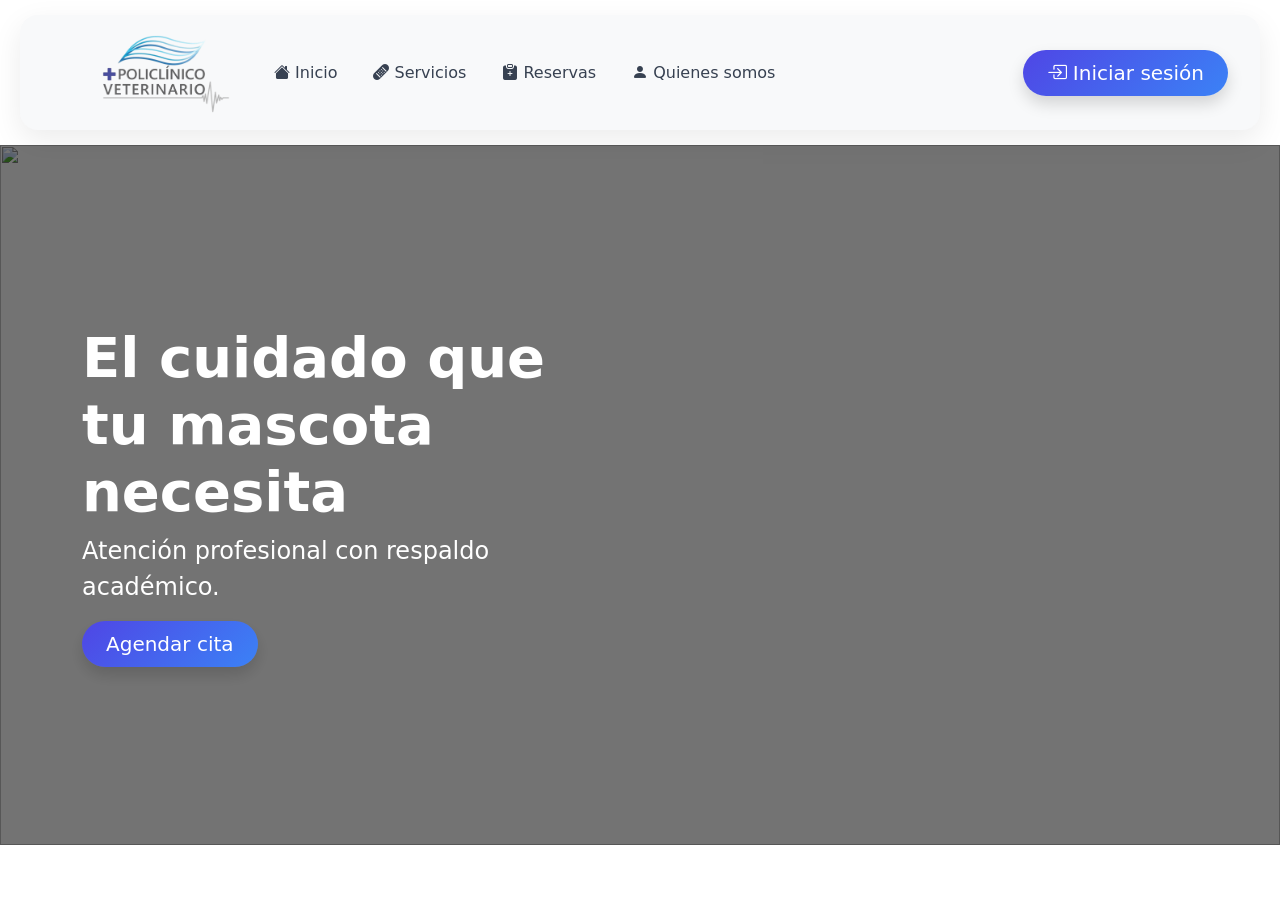
==== index.html @ 4d81bc24 "primer commit desde mac" ====
<!doctype html>
<html lang="es">
  <head>
    <meta charset="utf-8" />
    <meta name="viewport" content="width=device-width, initial-scale=1" />
    <title>Policlínico Veterinario</title>
    <link
      href="public/css/bootstrap.min.css"
      rel="stylesheet"
      crossorigin="anonymous"
    />
    <link rel="stylesheet" href="public/css/index.css">
    <link
      rel="stylesheet"
      href="https://cdn.jsdelivr.net/npm/bootstrap-icons@1.13.1/font/bootstrap-icons.min.css"
    />
    <script src="public/js/jquery-4.0.0.min.js"></script>
  </head>
  <body>
    <header>
      <!--Navbar-->
      <nav class="navbar navbar-expand-lg bg-body-tertiary navbar-modern">
        <div class="container-fluid ms-5">
          <a class="navbar-brand" href="#">
            <img
              src="img/embarvet-logo.png"
              alt="Logo"
              width="130"
              height="auto"
              class="d-inline-block align-text-top"
            />
          </a>
          <button
            class="navbar-toggler"
            type="button"
            data-bs-toggle="collapse"
            data-bs-target="#navbarSupportedContent"
            aria-controls="navbarSupportedContent"
            aria-expanded="false"
            aria-label="Toggle navigation"
          >
            <span class="navbar-toggler-icon"></span>
          </button>
          <div class="collapse navbar-collapse" id="navbarSupportedContent">
            <ul class="navbar-nav me-auto mb-2 mb-lg-0">
              <li class="nav-item">
                <a
                 class="nav-link nav-modern text-gradient-hover" href="#"
                  ><i class="bi bi-house-fill"></i> Inicio</a
                >
              </li>
              <li class="nav-item">
                <a class="nav-link nav-modern text-gradient-hover" href="#"
                  ><i class="bi bi-bandaid-fill"></i> Servicios</a
                >
              </li>
              <li class="nav-item dropdown">
                <a
               class="nav-link nav-modern text-gradient-hover" href="#"
                  role="button"
                  data-bs-toggle="dropdown"
                  aria-expanded="false"
                >
                  <i class="bi bi-clipboard-plus-fill"></i> Reservas
                </a>
                <ul class="dropdown-menu">
                  <li><a class="dropdown-item" href="#">Agendar cita</a></li>
                  <li><a class="dropdown-item" href="#">Ver mis citas</a></li>
                  <li><hr class="dropdown-divider" /></li>
                  <li>
                    <a class="dropdown-item" href="#">Cancelar cita</a>
                  </li>
                </ul>
              </li>
              <li class="nav-item">
                <a class="nav-link nav-modern text-gradient-hover" href="#"
                  ><i class="bi bi-person-fill"></i> Quienes somos</a
                >
              </li>
            </ul>
          <div class="d-flex">
  <a href="login.php" class="btn btn-primary btn-lg px-4 rounded-pill shadow">
    <i class="bi bi-box-arrow-in-right"></i> Iniciar sesión
  </a>
</div>
          </div>
        </div>
      </nav>
    </header>

    <!--Carousel-->
<section class="hero position-relative">

  <!-- CAROUSEL DE FONDO -->
  <div id="carouselExampleAutoplaying"
    class="carousel slide hero-carousel"
    data-bs-ride="carousel"
    data-bs-interval="4000"
    data-bs-pause="false">

    <div class="carousel-inner">
      <div class="carousel-item active">
        <img src="img/hero-image-vet.jpg" class="d-block w-100" alt="">
      </div>

      <div class="carousel-item">
        <img src="img/hero-image-launch.png" class="d-block w-100" alt="">
      </div>

      <div class="carousel-item">
        <img src="img/hero-image-crew.jpg" class="d-block w-100" alt="">
      </div>
    </div>

    <!-- overlay oscuro -->
    <div class="hero-overlay"></div>
  </div>

  <!-- TEXTO ENCIMA -->
  <div class="hero-content text-white">
    <div class="container">
      <div class="col-md-7 col-lg-5">

        <h1 class="display-4 fw-bold">
          El cuidado que tu mascota necesita
        </h1>

        <p class="lead fs-4">
          Atención profesional con respaldo académico.
        </p>

        <a href="#" class="btn btn-primary btn-lg px-4 rounded-pill shadow">
          Agendar cita
        </a>

      </div>
    </div>
  </div>

</section>
    <script src="https://cdn.jsdelivr.net/npm/bootstrap@5.3.2/dist/js/bootstrap.bundle.min.js"></script>
  </body>
</html>
---- public/css/index.css ----
.navbar-modern {
  margin: 15px 20px;
  padding: 12px 20px;
  border-radius: 18px;
  background: rgba(255, 255, 255, 0.9);
  backdrop-filter: blur(10px);
  box-shadow: 0 10px 30px rgba(0,0,0,0.08);
  transition: all 0.3s ease;
}

.text-gradient-hover {
  color: #374151;
  font-weight: 500;
  transition: 0.25s ease;
}

.text-gradient-hover:hover {
  background: linear-gradient(135deg, #4f46e5, #3b82f6);
  -webkit-background-clip: text;
  -webkit-text-fill-color: transparent;
  transform: translateY(-1px);
}
.btn-primary {
  background: linear-gradient(135deg, #4f46e5, #3b82f6);
  border: none;
  transition: 0.3s ease;
}

.btn-primary:hover {
  transform: translateY(-2px);
  box-shadow: 0 10px 20px rgba(59, 130, 246, 0.3);
}

.hero {
  height: 700px;
  overflow: hidden;
}

/* carousel de fondo */
.hero-carousel img {
  height: 700px;
  object-fit: cover;
}

/* overlay oscuro */
.hero-overlay {
  position: absolute;
  inset: 0;
  background: rgba(0, 0, 0, 0.55);
  z-index: 1;
}

/* texto encima */
.hero-content {
  position: absolute;
  top: 0;
  left: 0;
  height: 100%;
  width: 100%;
  z-index: 2;

  display: flex;
  align-items: center;
}
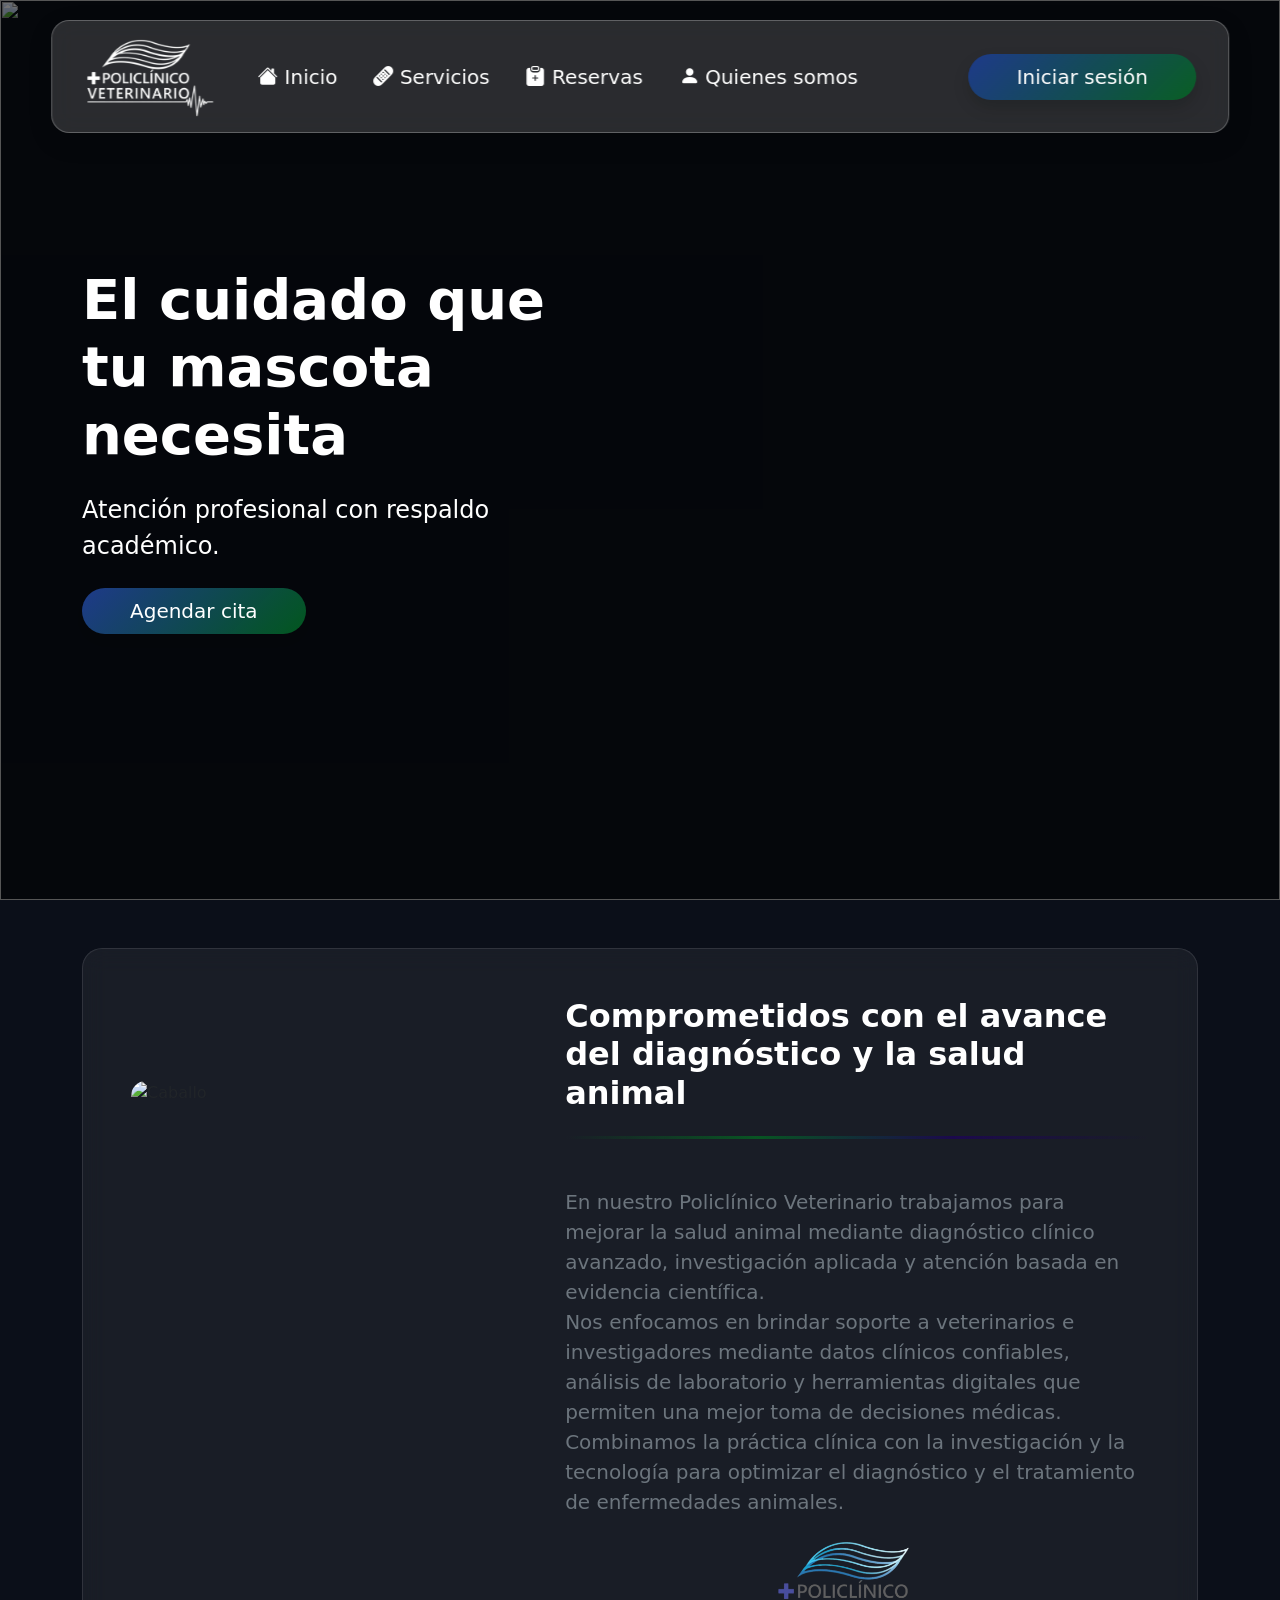
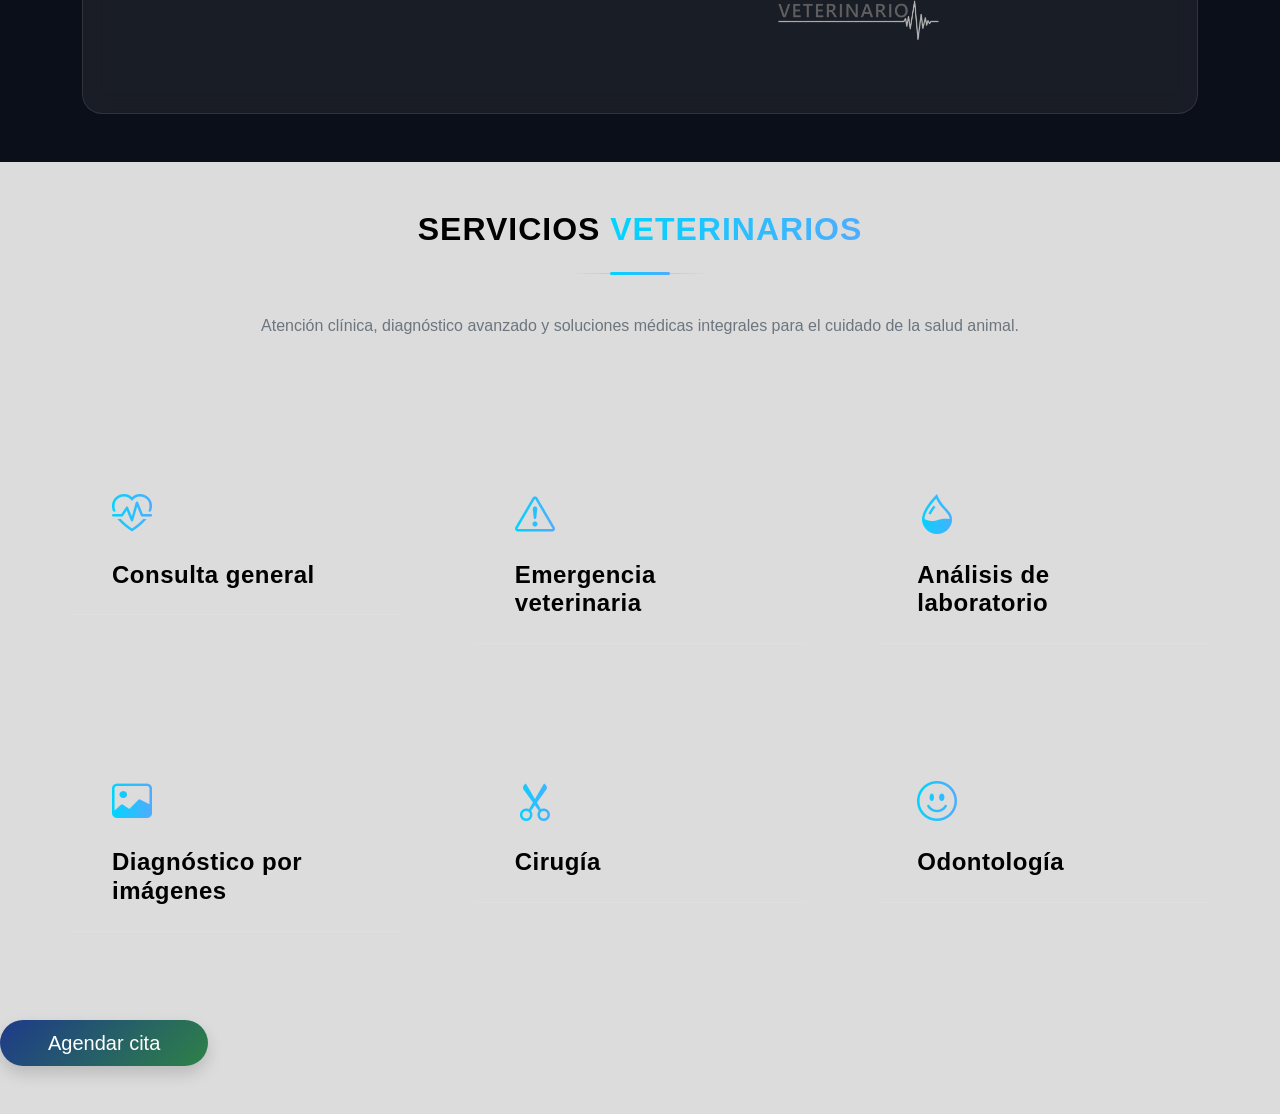
==== commit f536237e: "mejoras en landing" ====
--- a/index.html
+++ b/index.html
@@ -20,8 +20,8 @@
   <body>
     <header>
       <!--Navbar-->
-      <nav class="navbar navbar-expand-lg bg-body-tertiary navbar-modern">
-        <div class="container-fluid ms-5">
+      <nav class="navbar navbar-expand-lg navbar-modern">
+        <div class="container">
           <a class="navbar-brand" href="#">
             <img
               src="img/embarvet-logo.png"
@@ -46,23 +46,23 @@
             <ul class="navbar-nav me-auto mb-2 mb-lg-0">
               <li class="nav-item">
                 <a
-                 class="nav-link nav-modern text-gradient-hover" href="#"
+                 class="nav-link nav-modern text-gradient-hover fs-5 text-white" href="#"
                   ><i class="bi bi-house-fill"></i> Inicio</a
                 >
               </li>
               <li class="nav-item">
-                <a class="nav-link nav-modern text-gradient-hover" href="#"
+                <a class="nav-link nav-modern text-gradient-hover fs-5 text-white" href="#"
                   ><i class="bi bi-bandaid-fill"></i> Servicios</a
                 >
               </li>
               <li class="nav-item dropdown">
                 <a
-               class="nav-link nav-modern text-gradient-hover" href="#"
+               class="nav-link nav-modern text-gradient-hover fs-5 text-white" href="#"
                   role="button"
                   data-bs-toggle="dropdown"
                   aria-expanded="false"
                 >
-                  <i class="bi bi-clipboard-plus-fill"></i> Reservas
+                  <i class="bi bi-clipboard-plus-fill fs-5 text-white"></i> Reservas
                 </a>
                 <ul class="dropdown-menu">
                   <li><a class="dropdown-item" href="#">Agendar cita</a></li>
@@ -74,14 +74,13 @@
                 </ul>
               </li>
               <li class="nav-item">
-                <a class="nav-link nav-modern text-gradient-hover" href="#"
+                <a class="nav-link nav-modern text-gradient-hover fs-5 text-white" href="#"
                   ><i class="bi bi-person-fill"></i> Quienes somos</a
                 >
               </li>
             </ul>
           <div class="d-flex">
-  <a href="login.php" class="btn btn-primary btn-lg px-4 rounded-pill shadow">
-    <i class="bi bi-box-arrow-in-right"></i> Iniciar sesión
+  <a href="login.php" class="btn btn-primary btn-lg px-5 rounded-pill shadow">Iniciar sesión
   </a>
 </div>
           </div>
@@ -105,11 +104,15 @@
       </div>
 
       <div class="carousel-item">
-        <img src="img/hero-image-launch.png" class="d-block w-100" alt="">
+        <img src="img/hero-image-launch.jpg" class="d-block w-100" alt="">
       </div>
 
       <div class="carousel-item">
         <img src="img/hero-image-crew.jpg" class="d-block w-100" alt="">
+      </div>
+
+            <div class="carousel-item">
+        <img src="img/hero-image-opening.png" class="d-block w-100" alt="">
       </div>
     </div>
 
@@ -125,20 +128,226 @@
         <h1 class="display-4 fw-bold">
           El cuidado que tu mascota necesita
         </h1>
-
+<br>
         <p class="lead fs-4">
           Atención profesional con respaldo académico.
         </p>
-
-        <a href="#" class="btn btn-primary btn-lg px-4 rounded-pill shadow">
+<br>
+        <a href="#" class="btn btn-primary btn-lg px-5 rounded-pill shadow">
           Agendar cita
         </a>
 
       </div>
     </div>
   </div>
-
+  </section>
+<!-- NOSOTROS -->
+<section class="py-5" id="nosotros">
+  <div class="container">
+
+    <div class="glass p-4 p-md-5">
+
+      <div class="row align-items-center">
+
+        <!-- IMAGEN -->
+        <div class="col-md-5 d-none d-md-block">
+
+          <img src="img/caballo.jpg"
+               alt="Caballo"
+               class="w-100 h-100"
+               style="object-fit: cover; min-height: 500px; border-radius: 15px;">
+
+        </div>
+
+        <!-- TEXTO -->
+        <div class="col-md-7 text-white">
+
+
+
+<h2 class="fw-bold mb-3">Comprometidos con el avance del diagnóstico y la salud animal</h2>
+<div class="my-4">
+  <div class="gradient-divider"></div>
+</div>
+            
+       <br>
+
+          <p class="fs-5 text-secondary">
+            En nuestro Policlínico Veterinario trabajamos para mejorar la salud animal mediante diagnóstico clínico avanzado,
+            investigación aplicada y atención basada en evidencia científica.
+          </p>
+
+          <p class="fs-5 text-secondary">
+            Nos enfocamos en brindar soporte a veterinarios e investigadores mediante datos clínicos confiables,
+            análisis de laboratorio y herramientas digitales que permiten una mejor toma de decisiones médicas.
+          </p>
+
+          <p class="fs-5 text-secondary">
+            Combinamos la práctica clínica con la investigación y la tecnología para optimizar el diagnóstico
+            y el tratamiento de enfermedades animales.
+          </p> <br>
+      <div class="mb-4 text-center">
+        <img src="img/embarvet-logo.png" alt="Policlínico Veterinario"
+             class="img-fluid"
+             style="max-height: 100px;">
+      </div>
+        </div>
+
+      </div>
+
+    </div>
+
+  </div>
 </section>
+
+
+<section class="section-services py-5">
+  <div class="container-fluid px-5">
+
+    <!-- HEADER -->
+    <div class="row justify-content-center text-center mb-5">
+      <div class="col-md-10 col-lg-8">
+        <div class="header-section">
+          <h2 class="title text-black">Servicios <span class="text-primary">Veterinarios</span></h2>
+          <p class="description text-secondary">
+            Atención clínica, diagnóstico avanzado y soluciones médicas integrales para el cuidado de la salud animal.
+          </p>
+        </div>
+      </div>
+    </div>
+
+    <div class="row g-4">
+
+      <!-- Servicio 1 -->
+      <div class="col-md-6 col-lg-4">
+        <div class="single-service  p-4 h-100">
+          <div class="part-1 mb-3">
+            <i class="bi bi-heart-pulse fs-1 text-primary"></i>
+            <h3 class="title mt-3 text-black">Consulta general</h3>
+          </div>
+        </div>
+      </div>
+
+      <!-- Servicio 2 -->
+      <div class="col-md-6 col-lg-4">
+        <div class="single-service  p-4 h-100">
+          <div class="part-1 mb-3">
+            <i class="bi bi-exclamation-triangle fs-1 text-danger"></i>
+            <h3 class="title mt-3 text-black">Emergencia veterinaria</h3>
+          </div>
+        </div>
+      </div>
+
+      <!-- Servicio 3 -->
+      <div class="col-md-6 col-lg-4">
+        <div class="single-service  p-4 h-100">
+          <div class="part-1 mb-3">
+            <i class="bi bi-droplet-half fs-1 text-info"></i>
+            <h3 class="title mt-3 text-black">Análisis de laboratorio</h3>
+          </div>
+        </div>
+      </div>
+
+      <!-- Servicio 4 -->
+      <div class="col-md-6 col-lg-4">
+        <div class="single-service  p-4 h-100">
+          <div class="part-1 mb-3">
+            <i class="bi bi-image fs-1 text-warning"></i>
+            <h3 class="title mt-3 text-black">Diagnóstico por imágenes</h3>
+          </div>
+        </div>
+      </div>
+
+      <!-- Servicio 5 -->
+      <div class="col-md-6 col-lg-4">
+        <div class="single-service  p-4 h-100">
+          <div class="part-1 mb-3">
+            <i class="bi bi-scissors fs-1 text-light"></i>
+            <h3 class="title mt-3 text-black">Cirugía</h3>
+          </div>
+        </div>
+      </div>
+
+      <!-- Servicio 6 -->
+      <div class="col-md-6 col-lg-4">
+        <div class="single-service  p-4 h-100">
+          <div class="part-1 mb-3">
+            <i class="bi bi-emoji-smile fs-1 text-primary"></i>
+            <h3 class="title mt-3 text-black">Odontología</h3>
+          </div>
+        </div>
+      </div>
+    </div>
+    <br><br>
+  </div>
+          <a href="#" class="btn btn-primary btn-lg px-5 rounded-pill shadow">
+          Agendar cita
+        </a>
+</section>
+<!--
+
+<div class="container py-5">
+
+  <h1 class="text-white text-center mb-5">Servicios</h1>
+
+  <div class="row g-4">
+
+    <div class="col-6 col-md-4">
+      <div class="glass-card">
+        🩺 Consulta general
+      </div>
+    </div>
+
+    <div class="col-6 col-md-4">
+      <div class="glass-card">
+        🚑 Urgencia veterinaria
+      </div>
+    </div>
+
+    <div class="col-6 col-md-4">
+      <div class="glass-card">
+        🧪 Análisis de laboratorio
+      </div>
+    </div>
+
+    <div class="col-6 col-md-4">
+      <div class="glass-card">
+        🩻 Ecografía y diagnóstico
+      </div>
+    </div>
+
+    <div class="col-6 col-md-4">
+      <div class="glass-card">
+        🏥 Cirugía
+      </div>
+    </div>
+
+    <div class="col-6 col-md-4">
+      <div class="glass-card">
+        🦷 Odontología
+      </div>
+    </div>
+
+    <div class="col-6 col-md-4">
+      <div class="glass-card">
+        💉 Vacunación
+      </div>
+    </div>
+
+    <div class="col-6 col-md-4">
+      <div class="glass-card">
+        🧘 Terapia del dolor
+      </div>
+    </div>
+
+    <div class="col-6 col-md-4">
+      <div class="glass-card">
+        🐴 Medicina preventiva
+      </div>
+    </div>
+
+  </div>
+
+</div> -->
     <script src="https://cdn.jsdelivr.net/npm/bootstrap@5.3.2/dist/js/bootstrap.bundle.min.js"></script>
   </body>
 </html>
--- a/public/css/index.css
+++ b/public/css/index.css
@@ -1,12 +1,63 @@
+.navbar-brand img {
+  filter: brightness(0) invert(1);
+}
+
+.navbar-modern .navbar-brand {
+  position: relative;
+  z-index: 1;
+}
+
+.navbar-modern .navbar-brand::before {
+  content: "";
+  position: absolute;
+  top: 50%;
+  left: 50%;
+  transform: translate(-50%, -50%);
+
+  width: 140px;
+  height: 60px;
+  filter: blur(20px);
+  border-radius: 50px;
+
+  z-index: -1;
+}
+
 
 .navbar-modern {
-  margin: 15px 20px;
-  padding: 12px 20px;
+  position: absolute;
+  top: 20px;
+  left: 50%;
+  transform: translateX(-50%);
+
+  width: 92%;
+  z-index: 1000;
+
+  background: rgba(255, 255, 255, 0.15);
+  backdrop-filter: blur(12px);
+  -webkit-backdrop-filter: blur(12px);
+
+  border: 1px solid rgba(255, 255, 255, 0.25);
   border-radius: 18px;
-  background: rgba(255, 255, 255, 0.9);
-  backdrop-filter: blur(10px);
-  box-shadow: 0 10px 30px rgba(0,0,0,0.08);
-  transition: all 0.3s ease;
+
+  box-shadow: 0 8px 25px rgba(0, 0, 0, 0.15);
+
+  padding: 10px 20px;
+}
+
+
+.dropdown-menu {
+  animation: fadeIn 0.2s ease;
+}
+
+@keyframes fadeIn {
+  from {
+    opacity: 0;
+    transform: translateY(-5px);
+  }
+  to {
+    opacity: 1;
+    transform: translateY(0);
+  }
 }
 
 .text-gradient-hover {
@@ -16,30 +67,64 @@
 }
 
 .text-gradient-hover:hover {
-  background: linear-gradient(135deg, #4f46e5, #3b82f6);
+  background: linear-gradient(135deg, #1e3a8a, rgba(2, 107, 34, 0.8));;
   -webkit-background-clip: text;
   -webkit-text-fill-color: transparent;
   transform: translateY(-1px);
 }
 .btn-primary {
-  background: linear-gradient(135deg, #4f46e5, #3b82f6);
+  background: linear-gradient(135deg, #1e3a8a, rgba(2, 107, 34, 0.8));;
   border: none;
   transition: 0.3s ease;
 }
 
 .btn-primary:hover {
-  transform: translateY(-2px);
-  box-shadow: 0 10px 20px rgba(59, 130, 246, 0.3);
-}
-
+	transform: translateY(-2px);
+	box-shadow: 0 8px 24px rgba(255, 255, 255, 0.15);
+}
+
+.dropdown-menu {
+  background: rgba(255, 255, 255, 0.08);
+  backdrop-filter: blur(18px);
+  -webkit-backdrop-filter: blur(18px);
+
+  border: 1px solid rgba(255, 255, 255, 0.15);
+  border-radius: 14px;
+
+  box-shadow: 0 10px 30px rgba(0, 0, 0, 0.25);
+
+  padding: 8px;
+}
+
+.dropdown-item {
+  color: white !important;
+  border-radius: 10px;
+  padding: 10px 12px;
+  transition: all 0.2s ease;
+}
+
+.dropdown-item:hover {
+  background: rgba(255, 255, 255, 0.12);
+  transform: translateX(2px);
+}
+
+.dropdown-divider {
+  border-color: rgba(255, 255, 255, 0.15);
+}
+
+.dropdown-menu.show {
+  background: rgba(255, 255, 255, 0.08) !important;
+}
+
+/*HERO SECTION*/
 .hero {
-  height: 700px;
+  height: 900px;
   overflow: hidden;
 }
 
 /* carousel de fondo */
 .hero-carousel img {
-  height: 700px;
+height: 900px;
   object-fit: cover;
 }
 
@@ -54,12 +139,193 @@
 /* texto encima */
 .hero-content {
   position: absolute;
-  top: 0;
-  left: 0;
-  height: 100%;
-  width: 100%;
+  inset: 0;
   z-index: 2;
 
   display: flex;
   align-items: center;
+}
+
+.glass-card {
+  background: rgba(255, 255, 255, 0.08);
+  backdrop-filter: blur(18px);
+  -webkit-backdrop-filter: blur(18px);
+
+  border: 1px solid rgba(255, 255, 255, 0.15);
+  border-radius: 18px;
+
+  padding: 30px 20px;
+
+  box-shadow: 0 10px 25px rgba(0, 0, 0, 0.2);
+
+  color: white;
+
+  transition: all 0.25s ease;
+}
+
+.glass-card:hover {
+  transform: translateY(-6px);
+  background: rgba(255, 255, 255, 0.12);
+}
+.service-icon {
+  font-size: 32px;
+  margin-bottom: 12px;
+  color: #93c5fd;
+}
+.glass-card h5 {
+  font-weight: 500;
+  font-size: 1.1rem;
+  margin: 0;
+}
+body {
+  background: #0b0f19;
+}
+
+.glass {
+  background: rgba(255, 255, 255, 0.06);
+  backdrop-filter: blur(12px);
+  -webkit-backdrop-filter: blur(12px);
+  border: 1px solid rgba(255, 255, 255, 0.1);
+  border-radius: 20px;
+}
+
+.gradient-divider {
+  height: 3px;
+  width: 100%;
+  border-radius: 999px;
+
+  background: linear-gradient(
+    90deg,
+    rgba(0, 212, 255, 0),
+    rgba(2, 107, 34, 0.8),
+    rgba(29, 2, 92, 0.8),
+    rgba(0, 212, 255, 0)
+  );
+  opacity: 0.9;
+}
+
+a, p, h1, h2, h3, h4, ul {
+	margin: 0;
+	padding: 0;
+}
+
+.section-services {
+	padding-top: 110px;
+	padding-bottom: 120px;
+	font-family: "Poppins", sans-serif;
+  background: #dcdcdc;
+	color: #0b0f19;
+}
+
+/* HEADER */
+.section-services .header-section {
+	margin-bottom: 35px;
+}
+
+.section-services .header-section .title {
+	position: relative;
+	margin-bottom: 40px;
+	padding-bottom: 25px;
+	text-transform: uppercase;
+	font-weight: 700;
+	letter-spacing: 1px;
+}
+
+/* línea decorativa moderna */
+.section-services .header-section .title:before {
+	content: "";
+	position: absolute;
+	bottom: 0;
+	left: 50%;
+	transform: translateX(-50%);
+	width: 140px;
+	height: 1px;
+	background: linear-gradient(90deg, transparent, rgba(0, 212, 255, 0.5), transparent);
+}
+
+.section-services .header-section .title:after {
+	content: "";
+	position: absolute;
+	bottom: -1px;
+	left: 50%;
+	transform: translateX(-50%);
+	width: 60px;
+	height: 3px;
+	border-radius: 999px;
+	background: linear-gradient(90deg, #00d4ff, #4facfe);
+}
+
+/* color del span */
+.section-services .header-section .title span {
+	background: linear-gradient(90deg, #00d4ff, #4facfe);
+	-webkit-background-clip: text;
+	-webkit-text-fill-color: transparent;
+}
+
+/* descripción */
+.section-services .header-section .description {
+	color: rgba(255,255,255,0.6);
+}
+
+.section-services .single-service {
+	padding: 20px;
+	transition: all 0.3s ease;
+}
+
+/* hover pro */
+.section-services .single-service:hover {
+	transform: translateY(-8px);
+}
+
+/* PARTE SUPERIOR */
+.section-services .single-service .part-1 {
+	padding: 40px 40px 25px;
+	border-bottom: 1px solid rgba(255,255,255,0.08);
+}
+
+/* ICONOS */
+.section-services .single-service .part-1 i {
+	margin-bottom: 25px;
+	font-size: 50px;
+	background: linear-gradient(90deg, #00d4ff, #4facfe);
+	-webkit-background-clip: text;
+	-webkit-text-fill-color: transparent;
+}
+
+/* TITULO */
+.section-services .single-service .part-1 .title {
+	font-size: clamp(20px, 2vw, 24px);
+	font-weight: 700;
+	letter-spacing: 0.5px;
+}
+
+/* PARTE INFERIOR */
+.section-services .single-service .part-2 {
+	padding: 30px 40px 40px;
+}
+
+/* DESCRIPCION */
+.section-services .single-service .part-2 .description {
+	margin-bottom: 22px;
+	color: rgba(255,255,255,0.6);
+	font-size: 14px;
+	line-height: 1.8em;
+}
+
+/* LINKS */
+.section-services .single-service .part-2 a {
+	color: #00d4ff;
+	font-size: 14px;
+	text-decoration: none;
+	transition: 0.3s;
+}
+
+.section-services .single-service .part-2 a:hover {
+	color: #4facfe;
+}
+
+/* ICON LINK */
+.section-services .single-service .part-2 a i {
+	margin-right: 10px;
+	color: #00d4ff;
 }
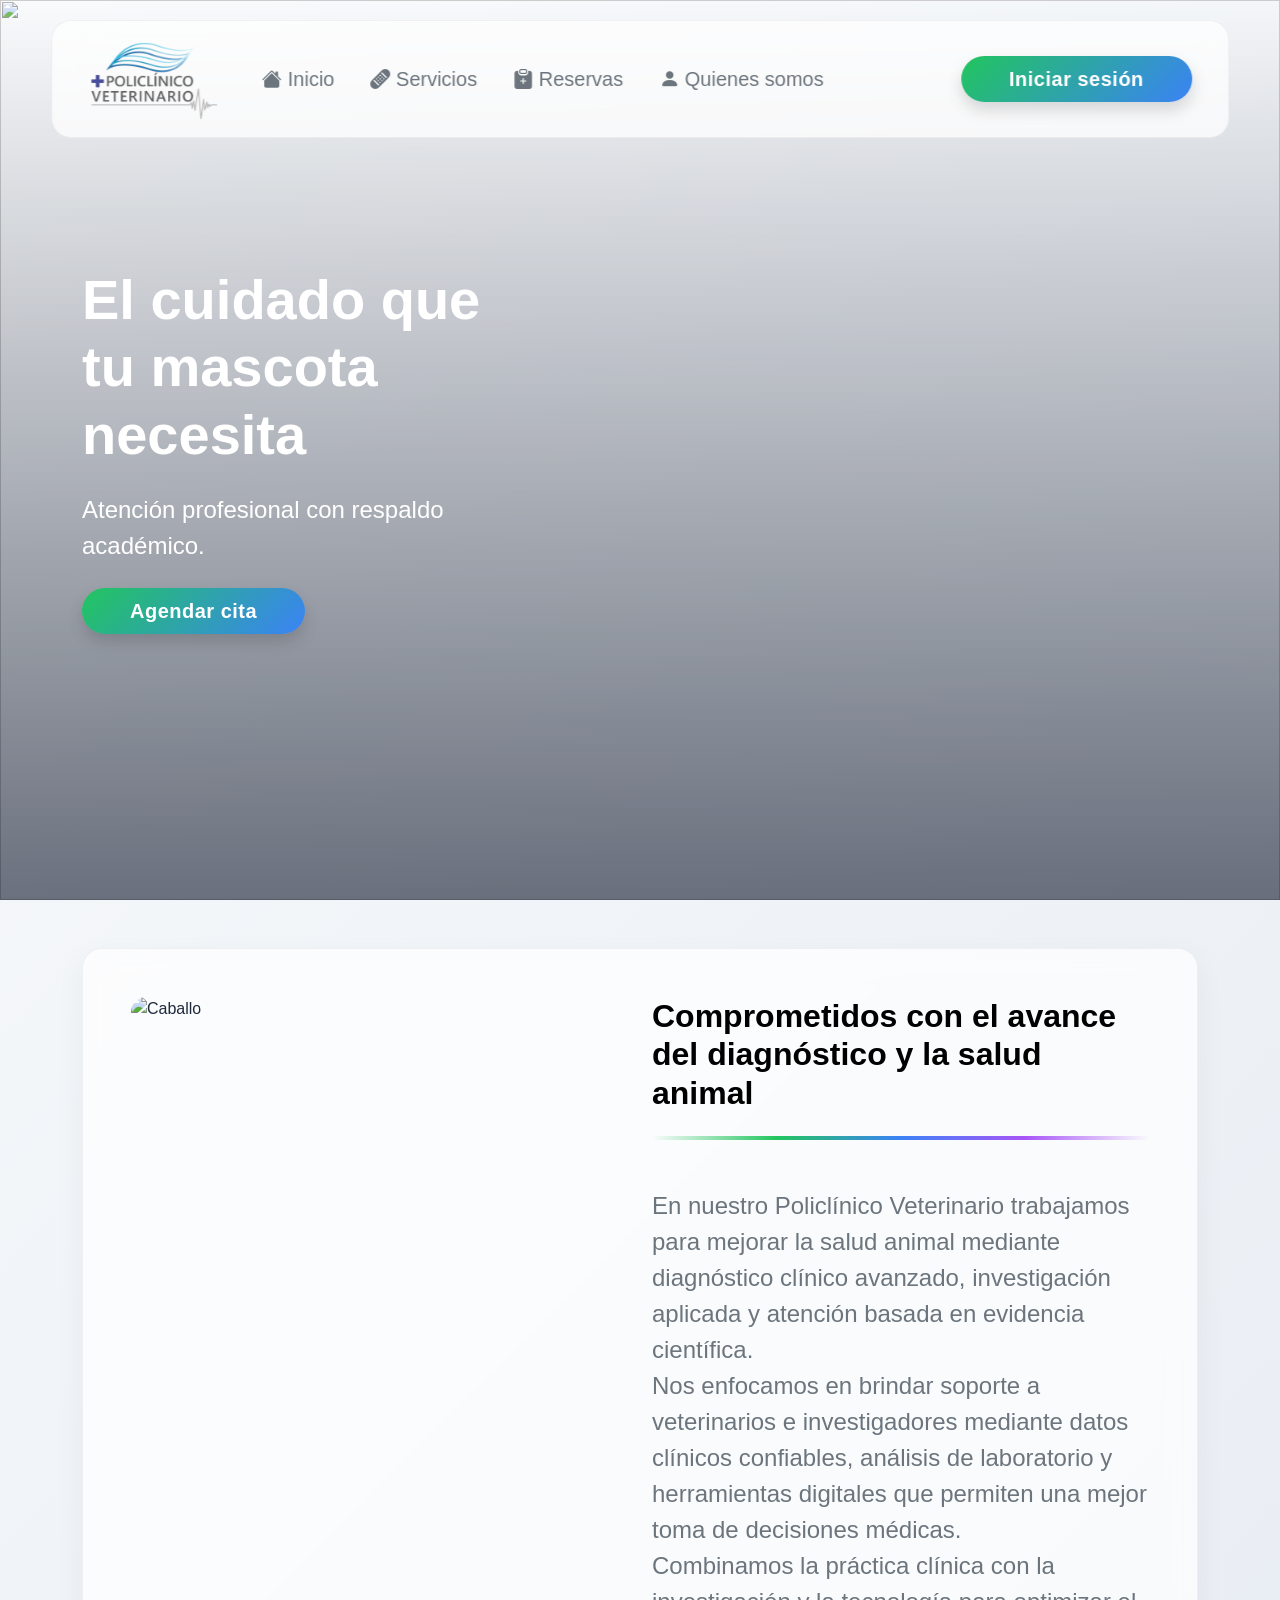
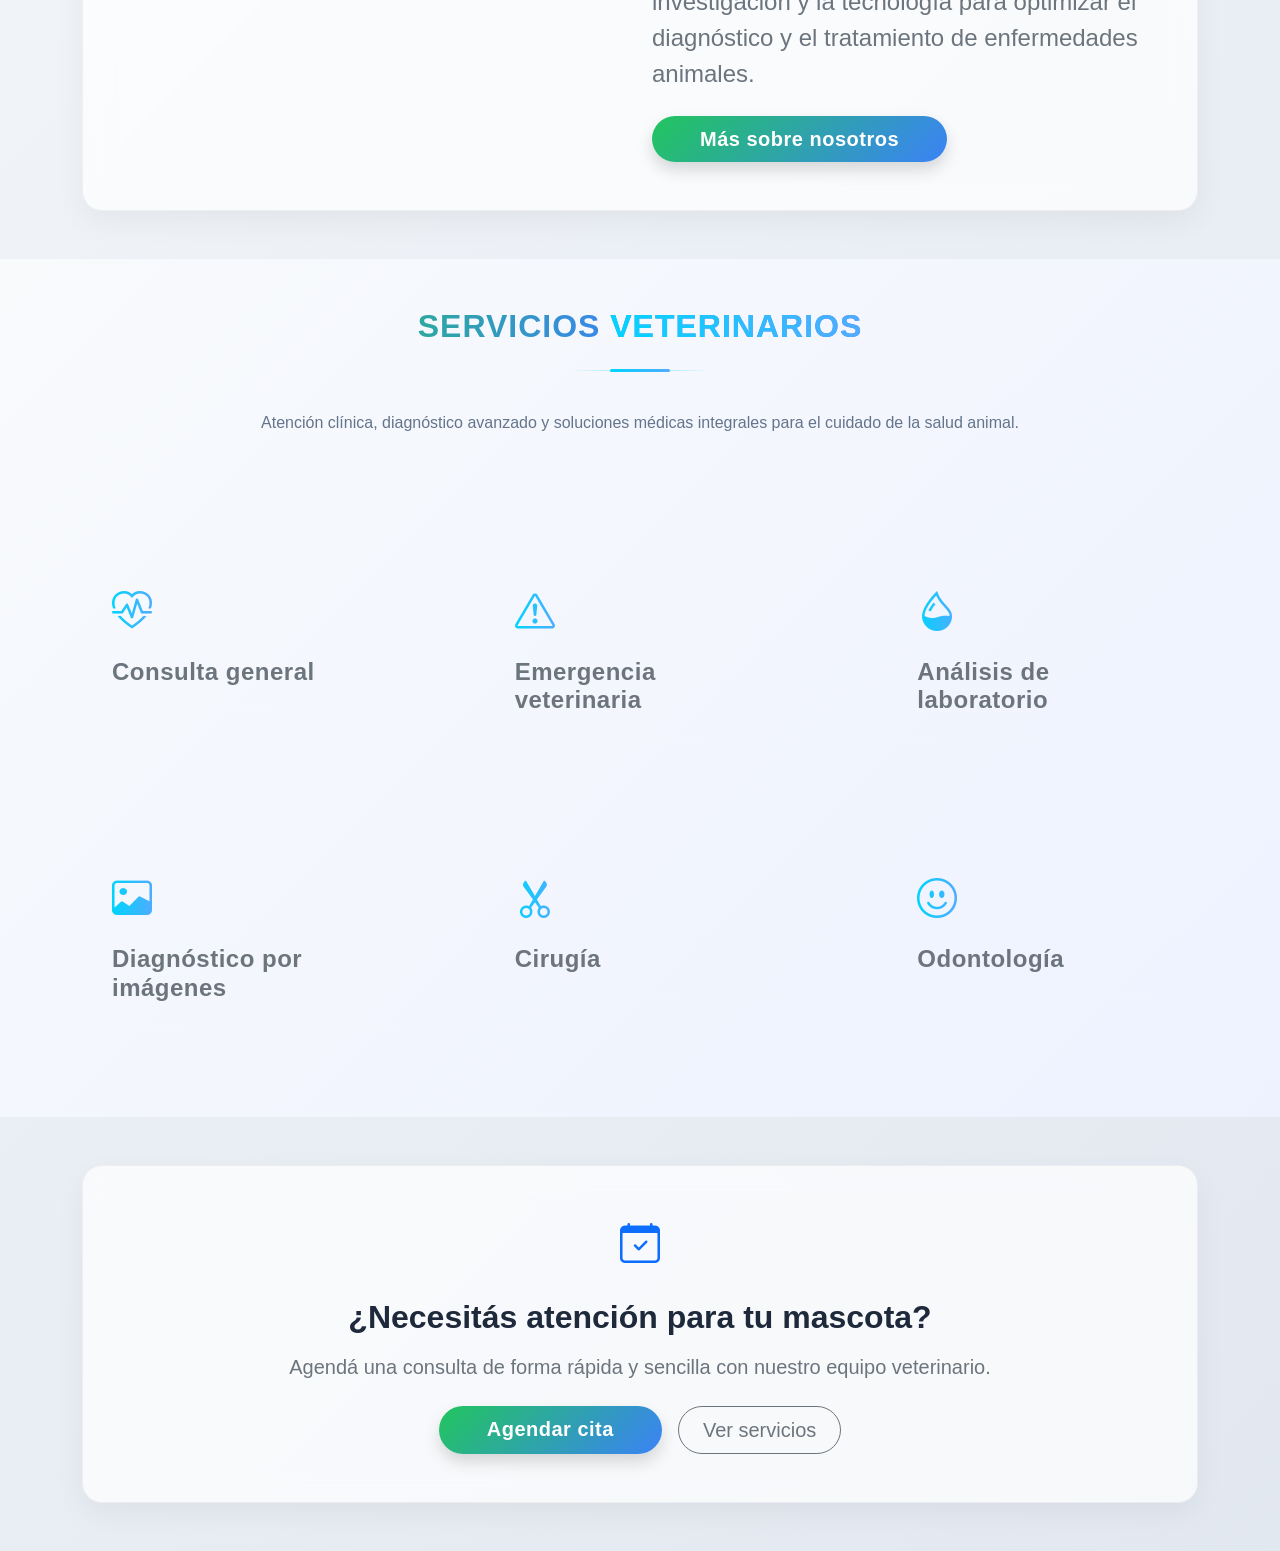
==== commit 94d1e708: "Update styles for improved UI and accessibility; enhance navbar, buttons, and service sections" ====
--- a/index.html
+++ b/index.html
@@ -46,23 +46,23 @@
             <ul class="navbar-nav me-auto mb-2 mb-lg-0">
               <li class="nav-item">
                 <a
-                 class="nav-link nav-modern text-gradient-hover fs-5 text-white" href="#"
+                 class="nav-link nav-modern text-gradient-hover fs-5 text-secondary" href="#"
                   ><i class="bi bi-house-fill"></i> Inicio</a
                 >
               </li>
               <li class="nav-item">
-                <a class="nav-link nav-modern text-gradient-hover fs-5 text-white" href="#"
+                <a class="nav-link nav-modern text-gradient-hover fs-5 text-secondary" href="#servicios"
                   ><i class="bi bi-bandaid-fill"></i> Servicios</a
                 >
               </li>
               <li class="nav-item dropdown">
                 <a
-               class="nav-link nav-modern text-gradient-hover fs-5 text-white" href="#"
+               class="nav-link nav-modern text-gradient-hover fs-5 text-secondary" href="#"
                   role="button"
                   data-bs-toggle="dropdown"
                   aria-expanded="false"
                 >
-                  <i class="bi bi-clipboard-plus-fill fs-5 text-white"></i> Reservas
+                  <i class="bi bi-clipboard-plus-fill fs-5 text-secondary"></i> Reservas
                 </a>
                 <ul class="dropdown-menu">
                   <li><a class="dropdown-item" href="#">Agendar cita</a></li>
@@ -74,13 +74,13 @@
                 </ul>
               </li>
               <li class="nav-item">
-                <a class="nav-link nav-modern text-gradient-hover fs-5 text-white" href="#"
+                <a class="nav-link nav-modern text-gradient-hover fs-5 text-secondary" href="#nosotros"
                   ><i class="bi bi-person-fill"></i> Quienes somos</a
                 >
               </li>
             </ul>
           <div class="d-flex">
-  <a href="login.php" class="btn btn-primary btn-lg px-5 rounded-pill shadow">Iniciar sesión
+  <a target="_blank" href="login.php" class="btn btn-primary btn-lg px-5 rounded-pill shadow">Iniciar sesión
   </a>
 </div>
           </div>
@@ -147,10 +147,10 @@
 
     <div class="glass p-4 p-md-5">
 
-      <div class="row align-items-center">
+      <div class="row align-items-stretch">
 
         <!-- IMAGEN -->
-        <div class="col-md-5 d-none d-md-block">
+        <div class=" col-md-6 col-sm-12 d-md-block">
 
           <img src="img/caballo.jpg"
                alt="Caballo"
@@ -158,9 +158,8 @@
                style="object-fit: cover; min-height: 500px; border-radius: 15px;">
 
         </div>
-
         <!-- TEXTO -->
-        <div class="col-md-7 text-white">
+        <div class=" col-md-6 col-sm-12 text-black">
 
 
 
@@ -171,25 +170,22 @@
             
        <br>
 
-          <p class="fs-5 text-secondary">
+          <p class="fs-4 text-secondary">
             En nuestro Policlínico Veterinario trabajamos para mejorar la salud animal mediante diagnóstico clínico avanzado,
             investigación aplicada y atención basada en evidencia científica.
           </p>
 
-          <p class="fs-5 text-secondary">
+          <p class="fs-4 text-secondary">
             Nos enfocamos en brindar soporte a veterinarios e investigadores mediante datos clínicos confiables,
             análisis de laboratorio y herramientas digitales que permiten una mejor toma de decisiones médicas.
           </p>
 
-          <p class="fs-5 text-secondary">
+          <p class="fs-4 text-secondary">
             Combinamos la práctica clínica con la investigación y la tecnología para optimizar el diagnóstico
             y el tratamiento de enfermedades animales.
-          </p> <br>
-      <div class="mb-4 text-center">
-        <img src="img/embarvet-logo.png" alt="Policlínico Veterinario"
-             class="img-fluid"
-             style="max-height: 100px;">
-      </div>
+          </p> <br>    
+      <a class="btn btn-primary btn-lg px-5 rounded-pill shadow" target="_blank" href="https://www.instagram.com/polivet_salto/">Más sobre nosotros</a>
+
         </div>
 
       </div>
@@ -200,15 +196,16 @@
 </section>
 
 
-<section class="section-services py-5">
+<section id="servicios" class="section-services py-5">
   <div class="container-fluid px-5">
 
     <!-- HEADER -->
     <div class="row justify-content-center text-center mb-5">
       <div class="col-md-10 col-lg-8">
         <div class="header-section">
-          <h2 class="title text-black">Servicios <span class="text-primary">Veterinarios</span></h2>
-          <p class="description text-secondary">
+          <h2 class="title">Servicios <span class="text-primary">Veterinarios</span></h2>
+          <p class="description" style="
+  color: #64748b;">
             Atención clínica, diagnóstico avanzado y soluciones médicas integrales para el cuidado de la salud animal.
           </p>
         </div>
@@ -222,7 +219,7 @@
         <div class="single-service  p-4 h-100">
           <div class="part-1 mb-3">
             <i class="bi bi-heart-pulse fs-1 text-primary"></i>
-            <h3 class="title mt-3 text-black">Consulta general</h3>
+            <h3 class="title mt-3 text-secondary">Consulta general</h3>
           </div>
         </div>
       </div>
@@ -232,7 +229,7 @@
         <div class="single-service  p-4 h-100">
           <div class="part-1 mb-3">
             <i class="bi bi-exclamation-triangle fs-1 text-danger"></i>
-            <h3 class="title mt-3 text-black">Emergencia veterinaria</h3>
+            <h3 class="title mt-3 text-secondary">Emergencia veterinaria</h3>
           </div>
         </div>
       </div>
@@ -242,7 +239,7 @@
         <div class="single-service  p-4 h-100">
           <div class="part-1 mb-3">
             <i class="bi bi-droplet-half fs-1 text-info"></i>
-            <h3 class="title mt-3 text-black">Análisis de laboratorio</h3>
+            <h3 class="title mt-3 text-secondary">Análisis de laboratorio</h3>
           </div>
         </div>
       </div>
@@ -252,7 +249,7 @@
         <div class="single-service  p-4 h-100">
           <div class="part-1 mb-3">
             <i class="bi bi-image fs-1 text-warning"></i>
-            <h3 class="title mt-3 text-black">Diagnóstico por imágenes</h3>
+            <h3 class="title mt-3 text-secondary">Diagnóstico por imágenes</h3>
           </div>
         </div>
       </div>
@@ -262,7 +259,7 @@
         <div class="single-service  p-4 h-100">
           <div class="part-1 mb-3">
             <i class="bi bi-scissors fs-1 text-light"></i>
-            <h3 class="title mt-3 text-black">Cirugía</h3>
+            <h3 class="title mt-3 text-secondary">Cirugía</h3>
           </div>
         </div>
       </div>
@@ -272,82 +269,54 @@
         <div class="single-service  p-4 h-100">
           <div class="part-1 mb-3">
             <i class="bi bi-emoji-smile fs-1 text-primary"></i>
-            <h3 class="title mt-3 text-black">Odontología</h3>
-          </div>
-        </div>
-      </div>
-    </div>
-    <br><br>
-  </div>
-          <a href="#" class="btn btn-primary btn-lg px-5 rounded-pill shadow">
+            <h3 class="title mt-3 text-secondary">Odontología</h3>
+          </div>
+        </div>
+      </div>
+    </div>
+  </div>
+</section>
+
+<section>
+<section class="py-5">
+  <div class="container">
+
+    <div class="glass p-5 text-center">
+
+      <!-- ICONO -->
+      <div class="mb-4">
+        <i class="bi bi-calendar-check fs-1 text-primary"></i>
+      </div>
+
+      <!-- TITULO -->
+      <h2 class="fw-bold mb-3">
+        ¿Necesitás atención para tu mascota?
+      </h2>
+
+      <!-- TEXTO CORTO -->
+      <p class="text-secondary fs-5 mb-4">
+        Agendá una consulta de forma rápida y sencilla con nuestro equipo veterinario.
+      </p>
+
+      <!-- BOTONES -->
+      <div class="d-flex justify-content-center gap-3 flex-wrap">
+
+        <a href="#" class="btn btn-primary btn-lg px-5 rounded-pill shadow">
           Agendar cita
         </a>
+
+        <a href="#" class="btn btn-outline-secondary btn-lg px-4 rounded-pill">
+          Ver servicios
+        </a>
+
+      </div>
+
+    </div>
+
+  </div>
 </section>
-<!--
-
-<div class="container py-5">
-
-  <h1 class="text-white text-center mb-5">Servicios</h1>
-
-  <div class="row g-4">
-
-    <div class="col-6 col-md-4">
-      <div class="glass-card">
-        🩺 Consulta general
-      </div>
-    </div>
-
-    <div class="col-6 col-md-4">
-      <div class="glass-card">
-        🚑 Urgencia veterinaria
-      </div>
-    </div>
-
-    <div class="col-6 col-md-4">
-      <div class="glass-card">
-        🧪 Análisis de laboratorio
-      </div>
-    </div>
-
-    <div class="col-6 col-md-4">
-      <div class="glass-card">
-        🩻 Ecografía y diagnóstico
-      </div>
-    </div>
-
-    <div class="col-6 col-md-4">
-      <div class="glass-card">
-        🏥 Cirugía
-      </div>
-    </div>
-
-    <div class="col-6 col-md-4">
-      <div class="glass-card">
-        🦷 Odontología
-      </div>
-    </div>
-
-    <div class="col-6 col-md-4">
-      <div class="glass-card">
-        💉 Vacunación
-      </div>
-    </div>
-
-    <div class="col-6 col-md-4">
-      <div class="glass-card">
-        🧘 Terapia del dolor
-      </div>
-    </div>
-
-    <div class="col-6 col-md-4">
-      <div class="glass-card">
-        🐴 Medicina preventiva
-      </div>
-    </div>
-
-  </div>
-
-</div> -->
+</section>
+
     <script src="https://cdn.jsdelivr.net/npm/bootstrap@5.3.2/dist/js/bootstrap.bundle.min.js"></script>
   </body>
 </html>
--- a/public/css/index.css
+++ b/public/css/index.css
@@ -1,6 +1,41 @@
+body {
+  background: linear-gradient(135deg, #f8fafc, #e2e8f0);
+  font-family: "Poppins", sans-serif;
+  color: #1e293b;
+}
+
+.glass {
+  background: rgba(255, 255, 255, 0.7);
+  backdrop-filter: blur(14px);
+  border: 1px solid rgba(0, 0, 0, 0.05);
+  border-radius: 20px;
+  box-shadow: 0 10px 30px rgba(0,0,0,0.05);
+}
+
+.gradient-divider {
+  height: 4px;
+  width: 100%;
+  border-radius: 999px;
+  background: linear-gradient(
+    90deg,
+    transparent,
+    #22c55e,
+    #3b82f6,
+    #a855f7,
+    transparent
+  );
+}
+
+a, p, h1, h2, h3, h4, ul {
+	margin: 0;
+	padding: 0;
+}
+
+
+/*
 .navbar-brand img {
   filter: brightness(0) invert(1);
-}
+} */
 
 .navbar-modern .navbar-brand {
   position: relative;
@@ -28,20 +63,14 @@
   top: 20px;
   left: 50%;
   transform: translateX(-50%);
-
   width: 92%;
   z-index: 1000;
 
-  background: rgba(255, 255, 255, 0.15);
-  backdrop-filter: blur(12px);
-  -webkit-backdrop-filter: blur(12px);
-
-  border: 1px solid rgba(255, 255, 255, 0.25);
-  border-radius: 18px;
-
-  box-shadow: 0 8px 25px rgba(0, 0, 0, 0.15);
-
-  padding: 10px 20px;
+  background: rgba(255, 255, 255, 0.75);
+  backdrop-filter: blur(14px);
+  border-radius: 20px;
+  border: 1px solid rgba(0,0,0,0.05);
+  padding: 12px 24px;
 }
 
 
@@ -61,61 +90,69 @@
 }
 
 .text-gradient-hover {
-  color: #374151;
+  color: #334155;
+  transition: 0.3s ease;
   font-weight: 500;
-  transition: 0.25s ease;
 }
 
 .text-gradient-hover:hover {
-  background: linear-gradient(135deg, #1e3a8a, rgba(2, 107, 34, 0.8));;
+  background: linear-gradient(135deg, #22c55e, #3b82f6);
   -webkit-background-clip: text;
   -webkit-text-fill-color: transparent;
-  transform: translateY(-1px);
-}
+}
+
 .btn-primary {
-  background: linear-gradient(135deg, #1e3a8a, rgba(2, 107, 34, 0.8));;
+  background: linear-gradient(135deg, #22c55e, #3b82f6);
   border: none;
-  transition: 0.3s ease;
-}
+  font-weight: 600;
+  letter-spacing: 0.5px;
+}
+
 
 .btn-primary:hover {
-	transform: translateY(-2px);
-	box-shadow: 0 8px 24px rgba(255, 255, 255, 0.15);
+  transform: translateY(-3px);
+  box-shadow: 0 10px 25px rgba(59,130,246,0.3);
 }
 
 .dropdown-menu {
-  background: rgba(255, 255, 255, 0.08);
-  backdrop-filter: blur(18px);
-  -webkit-backdrop-filter: blur(18px);
-
-  border: 1px solid rgba(255, 255, 255, 0.15);
+  background: rgba(255, 255, 255, 0.755);
+  backdrop-filter: blur(16px);
+  -webkit-backdrop-filter: blur(16px);
+
   border-radius: 14px;
-
-  box-shadow: 0 10px 30px rgba(0, 0, 0, 0.25);
+  border: 1px solid rgba(0, 0, 0, 0.05);
+
+  box-shadow: 0 10px 30px rgba(0, 0, 0, 0.08);
 
   padding: 8px;
-}
-
+  animation: fadeIn 0.2s ease;
+}
+
+/* ITEMS */
 .dropdown-item {
-  color: white !important;
+  color: #1e293b !important;
   border-radius: 10px;
   padding: 10px 12px;
   transition: all 0.2s ease;
-}
-
+  font-weight: 500;
+}
+
+/* HOVER MÁS VIVO */
 .dropdown-item:hover {
-  background: rgba(255, 255, 255, 0.12);
-  transform: translateX(2px);
-}
-
+  background: linear-gradient(135deg, #22c55e20, #3b82f620);
+  color: #1e293b !important;
+  transform: translateX(3px);
+}
+
+/* DIVIDER */
 .dropdown-divider {
-  border-color: rgba(255, 255, 255, 0.15);
-}
-
-.dropdown-menu.show {
-  background: rgba(255, 255, 255, 0.08) !important;
-}
-
+  border-color: rgba(0, 0, 0, 0.08);
+}
+
+/* OPCIONAL: ITEM ACTIVO */
+.dropdown-item:active {
+  background: linear-gradient(135deg, #22c55e40, #3b82f640);
+}
 /*HERO SECTION*/
 .hero {
   height: 900px;
@@ -128,11 +165,14 @@
   object-fit: cover;
 }
 
-/* overlay oscuro */
 .hero-overlay {
   position: absolute;
   inset: 0;
-  background: rgba(0, 0, 0, 0.55);
+  background: linear-gradient(
+    180deg,
+    rgba(255,255,255,0.2),
+    rgba(15,23,42,0.6)
+  );
   z-index: 1;
 }
 
@@ -146,90 +186,36 @@
   align-items: center;
 }
 
-.glass-card {
-  background: rgba(255, 255, 255, 0.08);
-  backdrop-filter: blur(18px);
-  -webkit-backdrop-filter: blur(18px);
-
-  border: 1px solid rgba(255, 255, 255, 0.15);
-  border-radius: 18px;
-
-  padding: 30px 20px;
-
-  box-shadow: 0 10px 25px rgba(0, 0, 0, 0.2);
-
-  color: white;
-
-  transition: all 0.25s ease;
-}
-
-.glass-card:hover {
-  transform: translateY(-6px);
-  background: rgba(255, 255, 255, 0.12);
-}
-.service-icon {
-  font-size: 32px;
-  margin-bottom: 12px;
-  color: #93c5fd;
-}
-.glass-card h5 {
-  font-weight: 500;
-  font-size: 1.1rem;
-  margin: 0;
-}
-body {
-  background: #0b0f19;
-}
-
-.glass {
-  background: rgba(255, 255, 255, 0.06);
-  backdrop-filter: blur(12px);
-  -webkit-backdrop-filter: blur(12px);
-  border: 1px solid rgba(255, 255, 255, 0.1);
-  border-radius: 20px;
-}
-
-.gradient-divider {
-  height: 3px;
-  width: 100%;
-  border-radius: 999px;
-
-  background: linear-gradient(
-    90deg,
-    rgba(0, 212, 255, 0),
-    rgba(2, 107, 34, 0.8),
-    rgba(29, 2, 92, 0.8),
-    rgba(0, 212, 255, 0)
-  );
-  opacity: 0.9;
-}
-
-a, p, h1, h2, h3, h4, ul {
-	margin: 0;
-	padding: 0;
-}
+
+
 
 .section-services {
 	padding-top: 110px;
 	padding-bottom: 120px;
 	font-family: "Poppins", sans-serif;
-  background: #dcdcdc;
-	color: #0b0f19;
-}
+  background: linear-gradient(135deg, #f8fafc, #eef2ff);
+  color: #1e293b;
+}
+
 
 /* HEADER */
 .section-services .header-section {
 	margin-bottom: 35px;
 }
 
-.section-services .header-section .title {
+.section-services .header-section .title {  
+  background: linear-gradient(90deg, #22c55e, #3b82f6, #a855f7);
 	position: relative;
 	margin-bottom: 40px;
 	padding-bottom: 25px;
 	text-transform: uppercase;
 	font-weight: 700;
-	letter-spacing: 1px;
-}
+	letter-spacing: 1px; 
+   -webkit-background-clip: text;
+  -webkit-text-fill-color: transparent;
+}
+
+
 
 /* línea decorativa moderna */
 .section-services .header-section .title:before {
@@ -307,7 +293,7 @@
 /* DESCRIPCION */
 .section-services .single-service .part-2 .description {
 	margin-bottom: 22px;
-	color: rgba(255,255,255,0.6);
+	color: rgba(10, 9, 9, 0.6);
 	font-size: 14px;
 	line-height: 1.8em;
 }
@@ -328,4 +314,4 @@
 .section-services .single-service .part-2 a i {
 	margin-right: 10px;
 	color: #00d4ff;
-}+}
